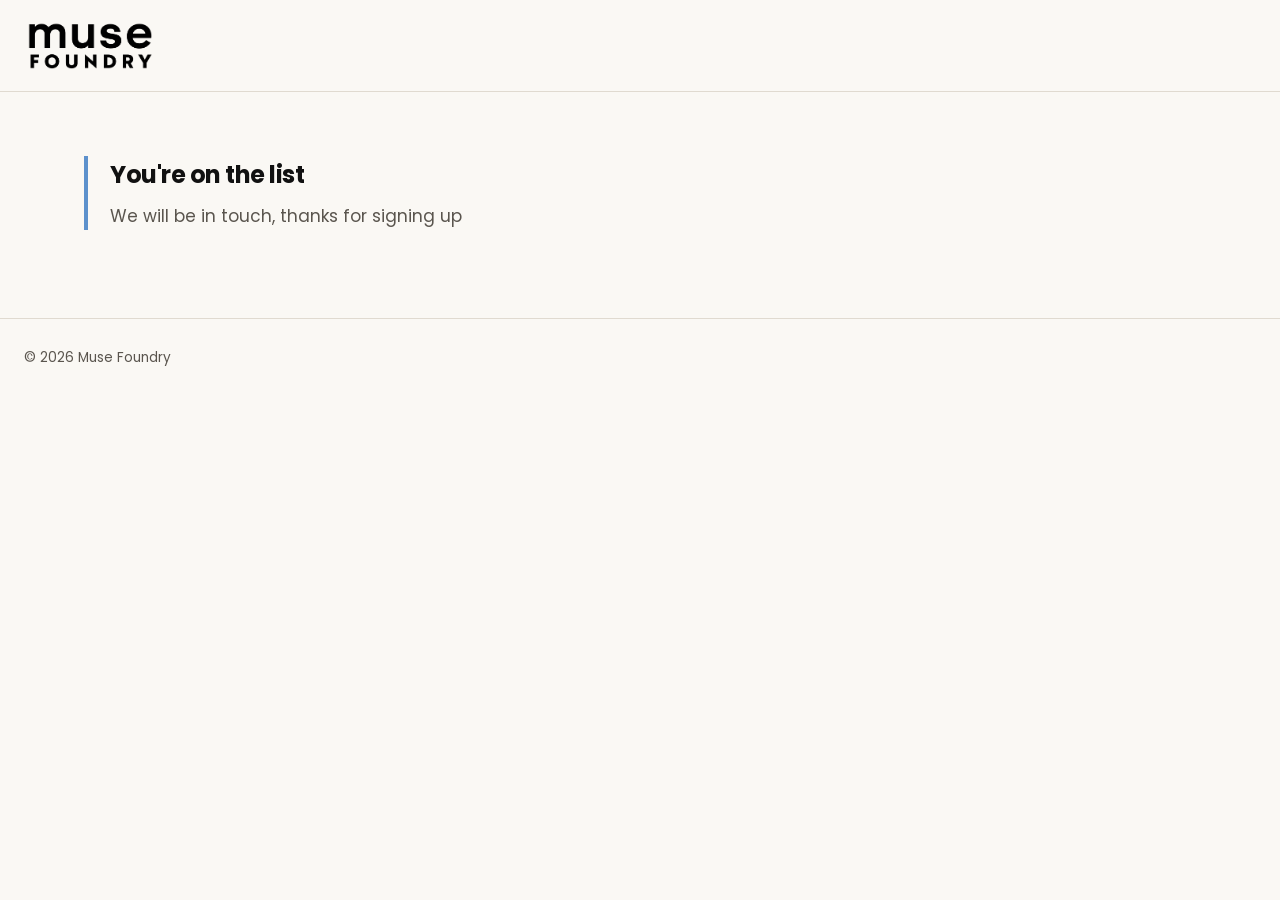
==== thanks/index.html @ a9d84aba "Muse Foundry landing page Demand test for an offline-only record store. One page, one branching sign" ====
<!DOCTYPE html>
<html lang="en">
<head>
<meta charset="utf-8">
<meta name="viewport" content="width=device-width, initial-scale=1">
<title>You're on the list, Muse Foundry</title>
<meta name="robots" content="noindex">
<link rel="icon" href="/img/mf-social.png">
<link rel="preconnect" href="https://fonts.googleapis.com">
<link rel="preconnect" href="https://fonts.gstatic.com" crossorigin>
<link href="https://fonts.googleapis.com/css2?family=Poppins:wght@400;500;600;700&display=swap" rel="stylesheet">
<link rel="stylesheet" href="/styles.css">
</head>
<body>

<header class="topbar">
  <a href="/"><img src="/img/mf-wordmark.png" alt="Muse Foundry" class="wordmark"></a>
</header>

<main>
  <section class="hero">
    <div class="hero-copy">
      <div class="done">
        <h2>You're on the list</h2>
        <p>We will be in touch, thanks for signing up</p>
      </div>
    </div>
  </section>
</main>

<footer class="footer">
  <p>&copy; 2026 Muse Foundry</p>
</footer>

</body>
</html>
---- styles.css ----
/* Muse Foundry landing page.
   Brand colors sampled from the logo artwork:
     blue   #5D91CC
     orange #DF693B                                            */

:root {
  --blue:    #5D91CC;
  --blue-dk: #466D99;
  --orange:  #DF693B;
  --ink:     #111111;
  --paper:   #FAF8F4;
  --rule:    #E0DAD0;
  --muted:   #5A554E;
}

* { box-sizing: border-box; }

html { -webkit-text-size-adjust: 100%; }

body {
  margin: 0;
  background: var(--paper);
  color: var(--ink);
  font-family: 'Poppins', -apple-system, BlinkMacSystemFont, 'Segoe UI', sans-serif;
  font-size: 17px;
  line-height: 1.6;
  -webkit-font-smoothing: antialiased;
}

img { max-width: 100%; height: auto; display: block; }

/* ---------- header ---------- */

.topbar {
  padding: 18px 24px;
  border-bottom: 1px solid var(--rule);
}

.wordmark { width: 132px; }

/* ---------- hero ---------- */

.hero {
  max-width: 1160px;
  margin: 0 auto;
  padding: 44px 24px 72px;
  display: grid;
  grid-template-columns: 1fr;
  gap: 32px;
  align-items: center;
}

/* The PNG has a real alpha channel, so it sits straight on the page background
   with no panel behind it. No blend modes: they mute the orange. */
.hero-art {
  display: flex;
  justify-content: center;
}

/* Kept short on phones so the headline and the two buttons are not pushed
   below the fold. Grows on wider screens. */
.hero-art img {
  max-height: 250px;
  width: auto;
}

h1 {
  font-size: clamp(2.1rem, 6vw, 3.4rem);
  line-height: 1.08;
  letter-spacing: -0.025em;
  font-weight: 700;
  margin: 0 0 18px;
}

.lede {
  font-size: clamp(1.15rem, 2.6vw, 1.4rem);
  font-weight: 500;
  color: var(--blue-dk);
  margin: 0 0 20px;
}

.body {
  margin: 0 0 36px;
  color: var(--muted);
  max-width: 46ch;
}

/* ---------- branch choice ---------- */

.choice-label {
  font-size: 0.82rem;
  font-weight: 600;
  letter-spacing: 0.1em;
  text-transform: uppercase;
  color: var(--muted);
  margin: 0 0 14px;
}

.choice-buttons { display: flex; flex-wrap: wrap; gap: 12px; }

.btn-choice {
  flex: 1 1 220px;
  font: inherit;
  font-weight: 600;
  padding: 18px 22px;
  background: transparent;
  color: var(--ink);
  border: 2px solid var(--ink);
  border-radius: 3px;
  cursor: pointer;
  transition: background 0.14s ease, color 0.14s ease;
}

.btn-choice:hover,
.btn-choice:focus-visible { background: var(--ink); color: var(--paper); }

/* ---------- form ---------- */

.signup { max-width: 480px; }

.back {
  font: inherit;
  font-size: 0.9rem;
  color: var(--muted);
  background: none;
  border: 0;
  padding: 0 0 18px;
  cursor: pointer;
}

.back:hover { color: var(--ink); }

.form-intro { margin: 0 0 22px; font-weight: 500; }

label {
  display: block;
  font-size: 0.82rem;
  font-weight: 600;
  letter-spacing: 0.06em;
  text-transform: uppercase;
  margin-bottom: 6px;
}

input[type="text"],
input[type="email"],
input[type="url"] {
  width: 100%;
  font: inherit;
  padding: 13px 14px;
  margin-bottom: 20px;
  background: #fff;
  color: var(--ink);
  border: 1px solid var(--rule);
  border-radius: 3px;
}

input:focus {
  outline: 2px solid var(--blue);
  outline-offset: 1px;
  border-color: var(--blue);
}

.btn-submit {
  width: 100%;
  font: inherit;
  font-weight: 600;
  padding: 17px 22px;
  background: var(--orange);
  color: #fff;
  border: 0;
  border-radius: 3px;
  cursor: pointer;
  transition: filter 0.14s ease;
}

.btn-submit:hover:not(:disabled) { filter: brightness(0.92); }
.btn-submit:disabled { opacity: 0.6; cursor: default; }

.consent {
  font-size: 0.82rem;
  line-height: 1.5;
  color: var(--muted);
  margin: 16px 0 0;
}

.error {
  margin: 14px 0 0;
  padding: 11px 13px;
  font-size: 0.9rem;
  color: #8A2B12;
  background: #FBE9E2;
  border-radius: 3px;
}

/* Honeypot. Off-screen rather than display:none, which some bots skip. */
.hp {
  position: absolute;
  left: -9999px;
  width: 1px;
  height: 1px;
  overflow: hidden;
}

/* ---------- success ---------- */

.done {
  max-width: 480px;
  border-left: 4px solid var(--blue);
  padding-left: 22px;
}

.done h2 { font-size: 1.5rem; margin: 0 0 8px; letter-spacing: -0.02em; }
.done p  { margin: 0; color: var(--muted); }

/* ---------- footer ---------- */

.footer {
  border-top: 1px solid var(--rule);
  padding: 28px 24px;
  font-size: 0.85rem;
  color: var(--muted);
}

.footer p { margin: 0; }

/* ---------- desktop ---------- */

@media (min-width: 620px) {
  .hero-art img { max-height: 360px; }
}

@media (min-width: 900px) {
  .hero {
    grid-template-columns: 0.85fr 1fr;
    gap: 72px;
    padding: 64px 24px 88px;
  }
  .hero-art img { max-height: 540px; }
}
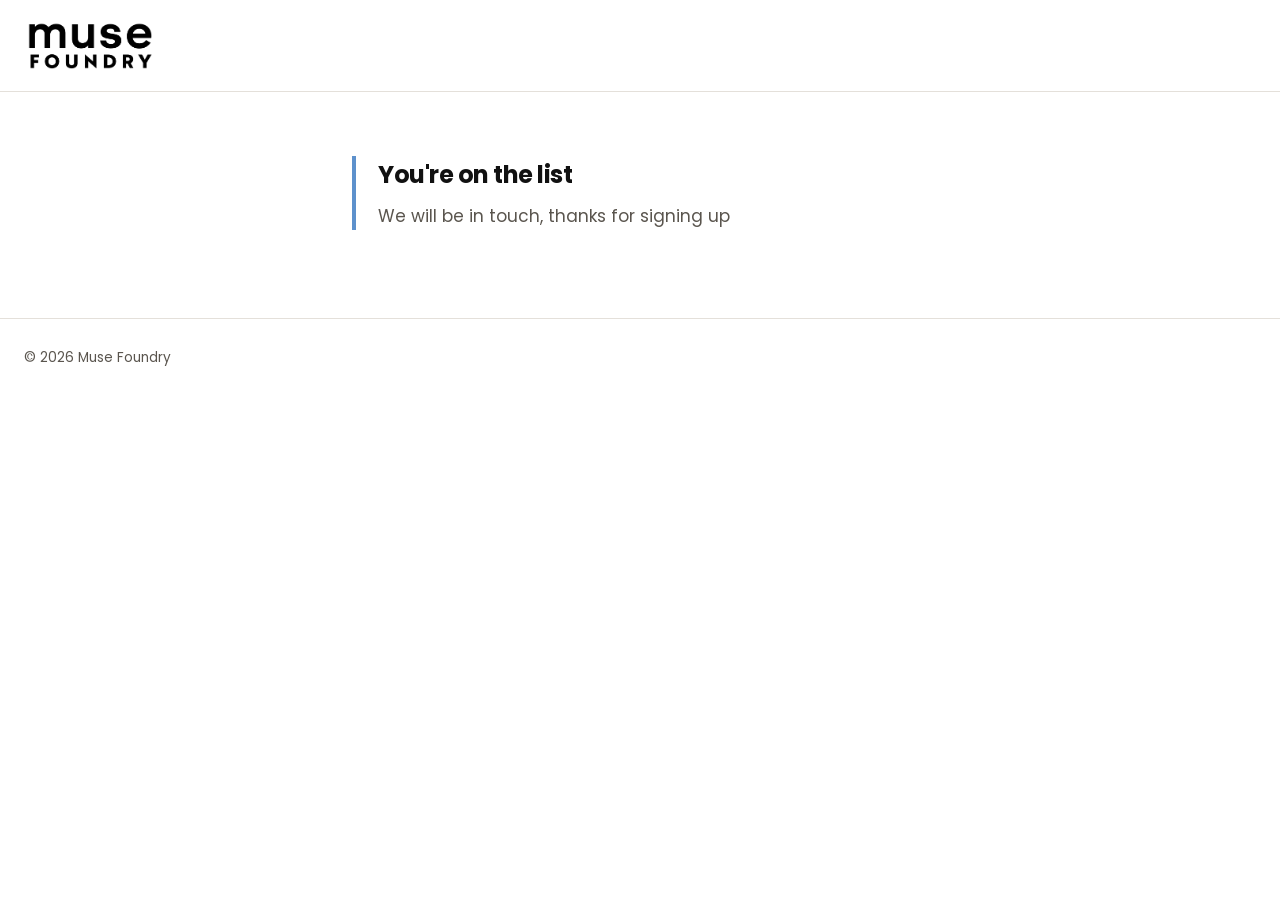
==== commit c0e698ae: "SEO hygiene, optional message field, Vercel analytics, copy tweaks - Title uses a pipe instead of a " ====
--- a/thanks/index.html
+++ b/thanks/index.html
@@ -5,7 +5,10 @@
 <meta name="viewport" content="width=device-width, initial-scale=1">
 <title>You're on the list, Muse Foundry</title>
 <meta name="robots" content="noindex">
-<link rel="icon" href="/img/mf-social.png">
+<link rel="icon" type="image/png" href="/favicon-96x96.png" sizes="96x96">
+<link rel="icon" type="image/svg+xml" href="/favicon.svg">
+<link rel="shortcut icon" href="/favicon.ico">
+<link rel="apple-touch-icon" sizes="180x180" href="/apple-touch-icon.png">
 <link rel="preconnect" href="https://fonts.googleapis.com">
 <link rel="preconnect" href="https://fonts.gstatic.com" crossorigin>
 <link href="https://fonts.googleapis.com/css2?family=Poppins:wght@400;500;600;700&display=swap" rel="stylesheet">
@@ -32,5 +35,7 @@
   <p>&copy; 2026 Muse Foundry</p>
 </footer>
 
+<script defer src="/_vercel/insights/script.js"></script>
+
 </body>
 </html>
--- a/styles.css
+++ b/styles.css
@@ -8,8 +8,8 @@
   --blue-dk: #466D99;
   --orange:  #DF693B;
   --ink:     #111111;
-  --paper:   #FAF8F4;
-  --rule:    #E0DAD0;
+  --paper:   #FFFFFF;
+  --rule:    #E4E0DA;
   --muted:   #5A554E;
 }
 
@@ -87,15 +87,6 @@
 
 /* ---------- branch choice ---------- */
 
-.choice-label {
-  font-size: 0.82rem;
-  font-weight: 600;
-  letter-spacing: 0.1em;
-  text-transform: uppercase;
-  color: var(--muted);
-  margin: 0 0 14px;
-}
-
 .choice-buttons { display: flex; flex-wrap: wrap; gap: 12px; }
 
 .btn-choice {
@@ -143,7 +134,8 @@
 
 input[type="text"],
 input[type="email"],
-input[type="url"] {
+input[type="url"],
+textarea {
   width: 100%;
   font: inherit;
   padding: 13px 14px;
@@ -154,10 +146,23 @@
   border-radius: 3px;
 }
 
-input:focus {
+textarea {
+  resize: vertical;
+  min-height: 84px;
+}
+
+input:focus,
+textarea:focus {
   outline: 2px solid var(--blue);
   outline-offset: 1px;
   border-color: var(--blue);
+}
+
+.opt {
+  font-weight: 400;
+  text-transform: none;
+  letter-spacing: 0;
+  color: var(--muted);
 }
 
 .btn-submit {
@@ -230,10 +235,15 @@
 }
 
 @media (min-width: 900px) {
+  /* auto sizes the art column to the image itself, so `gap` is the actual
+     distance from the copy. With a fr unit the column was far wider than the
+     artwork and the centered image drifted away from the text. */
   .hero {
-    grid-template-columns: 0.85fr 1fr;
-    gap: 72px;
+    grid-template-columns: minmax(0, 520px) auto;
+    gap: 56px;
     padding: 64px 24px 88px;
+    justify-content: center;
   }
+  .hero-art { justify-content: flex-start; }
   .hero-art img { max-height: 540px; }
 }
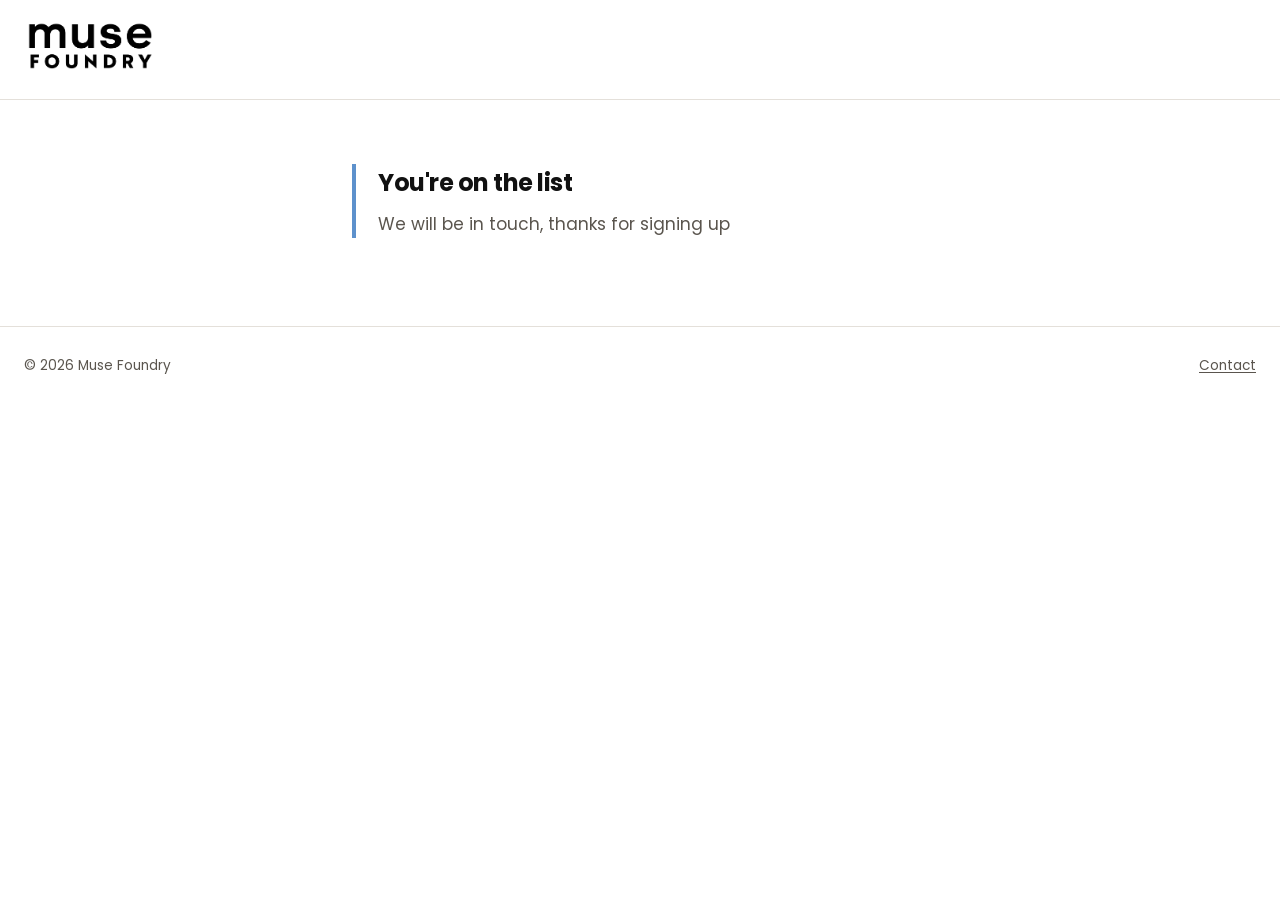
==== commit 745d5d14: "Add footer Contact mailto and a clickable wordmark home link Footer gains a Contact link that opens " ====
--- a/thanks/index.html
+++ b/thanks/index.html
@@ -33,6 +33,7 @@
 
 <footer class="footer">
   <p>&copy; 2026 Muse Foundry</p>
+  <a class="footer-contact" href="mailto:jeffrey@musefoundry.studio?subject=Muse%20Foundry">Contact</a>
 </footer>
 
 <script defer src="/_vercel/insights/script.js"></script>
--- a/styles.css
+++ b/styles.css
@@ -36,6 +36,9 @@
   border-bottom: 1px solid var(--rule);
 }
 
+.topbar a { display: inline-block; line-height: 0; }
+.topbar a:hover { opacity: 0.7; }
+
 .wordmark { width: 132px; }
 
 /* ---------- hero ---------- */
@@ -43,7 +46,7 @@
 .hero {
   max-width: 1160px;
   margin: 0 auto;
-  padding: 44px 24px 72px;
+  padding: 24px 24px 72px;
   display: grid;
   grid-template-columns: 1fr;
   gap: 32px;
@@ -224,9 +227,22 @@
   padding: 28px 24px;
   font-size: 0.85rem;
   color: var(--muted);
+  display: flex;
+  justify-content: space-between;
+  align-items: center;
+  gap: 14px;
+  flex-wrap: wrap;
 }
 
 .footer p { margin: 0; }
+
+.footer-contact {
+  color: var(--muted);
+  text-decoration: underline;
+  text-underline-offset: 2px;
+}
+
+.footer-contact:hover { color: var(--ink); }
 
 /* ---------- desktop ---------- */
 
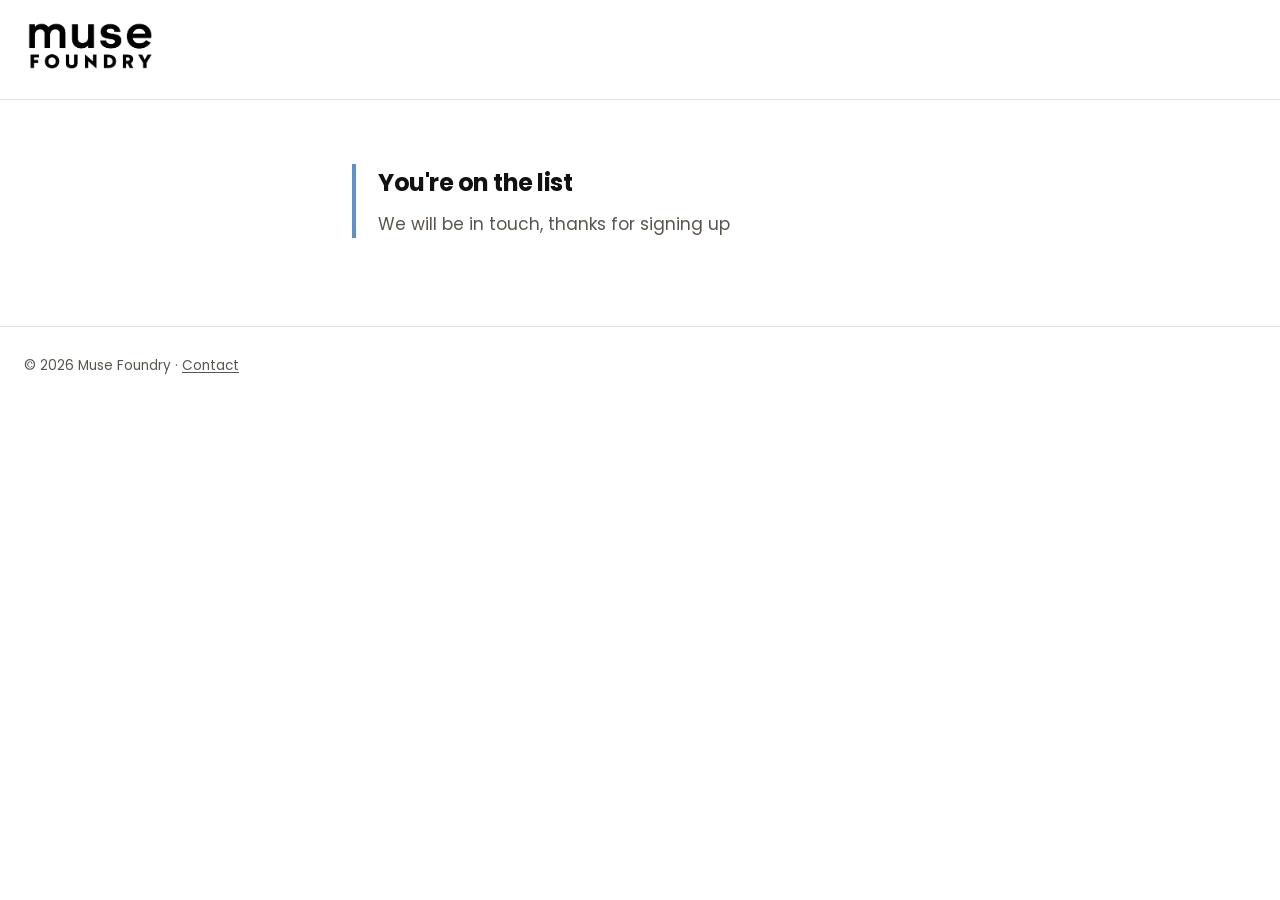
==== commit a4f34e14: "Put footer Contact inline next to the copyright One line, 'copyright 2026 Muse Foundry . Contact', w" ====
--- a/thanks/index.html
+++ b/thanks/index.html
@@ -32,8 +32,7 @@
 </main>
 
 <footer class="footer">
-  <p>&copy; 2026 Muse Foundry</p>
-  <a class="footer-contact" href="mailto:jeffrey@musefoundry.studio?subject=Muse%20Foundry">Contact</a>
+  <p>&copy; 2026 Muse Foundry &middot; <a class="footer-contact" href="mailto:jeffrey@musefoundry.studio?subject=Muse%20Foundry">Contact</a></p>
 </footer>
 
 <script defer src="/_vercel/insights/script.js"></script>
--- a/styles.css
+++ b/styles.css
@@ -227,11 +227,6 @@
   padding: 28px 24px;
   font-size: 0.85rem;
   color: var(--muted);
-  display: flex;
-  justify-content: space-between;
-  align-items: center;
-  gap: 14px;
-  flex-wrap: wrap;
 }
 
 .footer p { margin: 0; }
